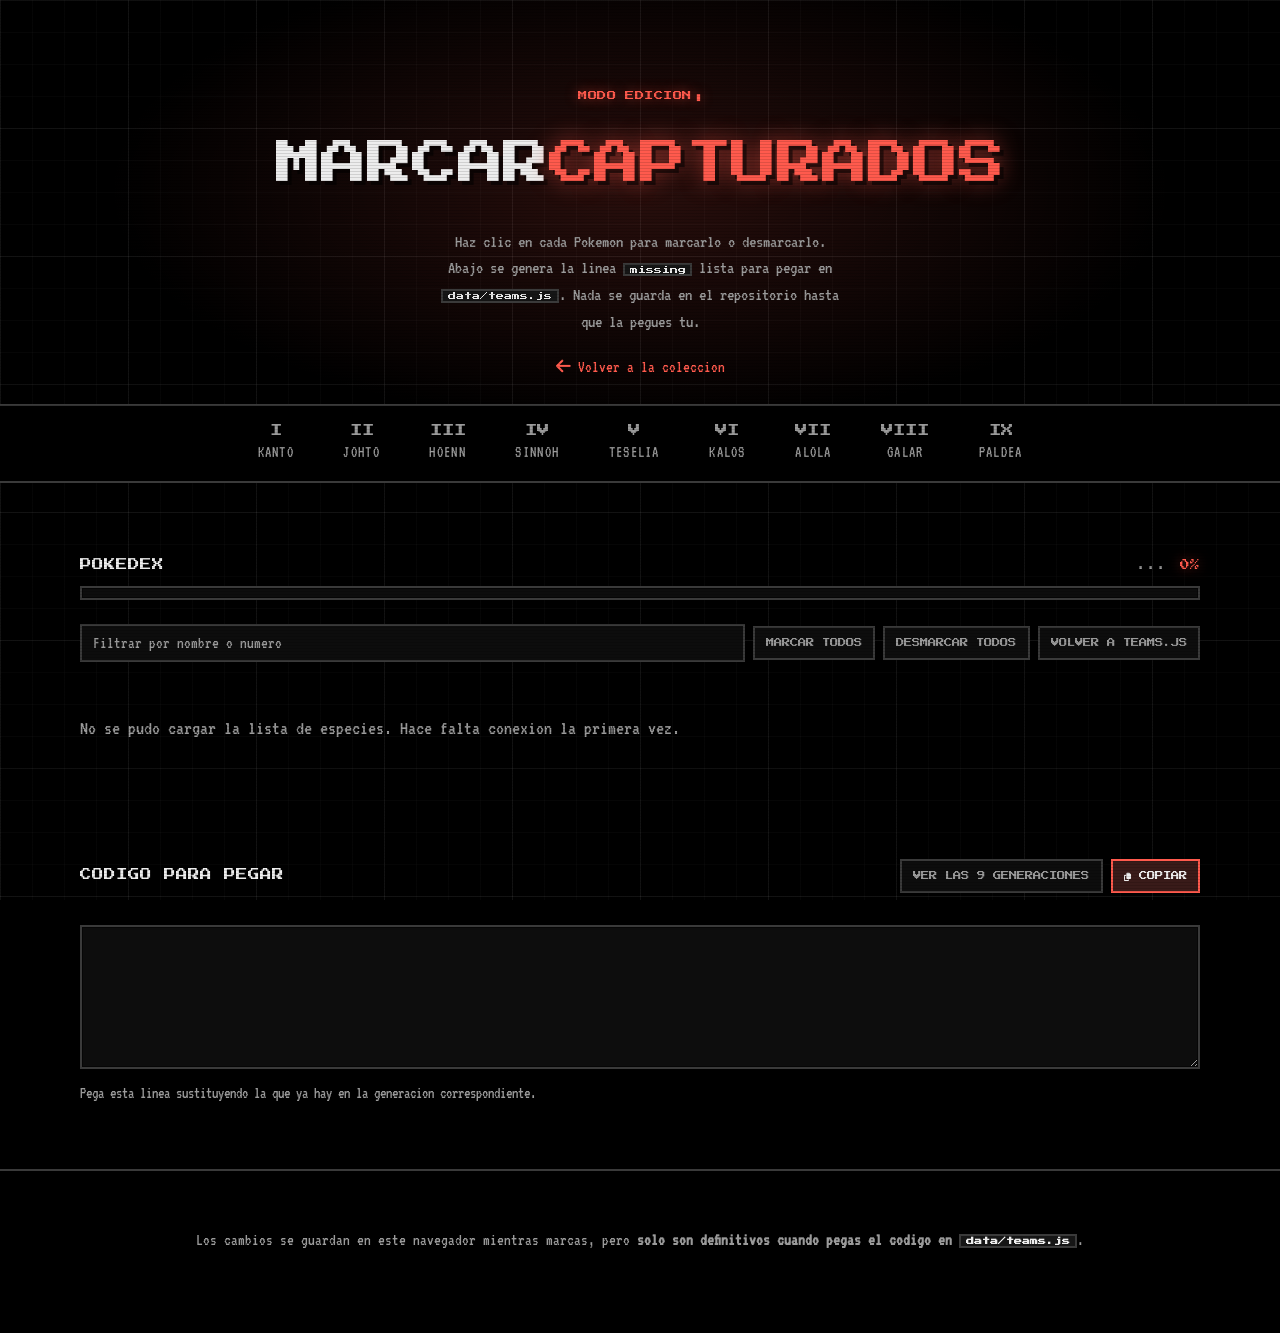
==== admin.html @ 4bc71fb0 "." ====
<!DOCTYPE html>
<html lang="es">
<head>
  <meta charset="UTF-8">
  <meta name="viewport" content="width=device-width, initial-scale=1.0">
  <title>Marcar capturados</title>
  <meta name="robots" content="noindex">
  <link rel="icon" href="data:image/svg+xml,<svg xmlns='http://www.w3.org/2000/svg' viewBox='0 0 16 16'><circle cx='8' cy='8' r='7' fill='%23fff' stroke='%23000' stroke-width='1.5'/><path d='M1 8h14' stroke='%23000' stroke-width='2'/><path d='M1 8a7 7 0 0 1 14 0z' fill='%23ff5a4d'/><circle cx='8' cy='8' r='2.5' fill='%23fff' stroke='%23000' stroke-width='1.5'/></svg>">
  <link rel="preconnect" href="https://raw.githubusercontent.com">
  <link rel="preconnect" href="https://fonts.googleapis.com">
  <link rel="preconnect" href="https://fonts.gstatic.com" crossorigin>
  <link href="https://fonts.googleapis.com/css2?family=Press+Start+2P&family=VT323&display=swap" rel="stylesheet">
  <link rel="stylesheet" href="https://cdnjs.cloudflare.com/ajax/libs/font-awesome/6.7.2/css/all.min.css"
        integrity="sha512-Evv84Mr4kqVGRNSgIGL/F/aIDqQb7xQ2vcrdIwxfjThSH8CSR7PBEakCr51Ck+w+/U6swU2Im1vVX0SVk9ABhg=="
        crossorigin="anonymous" referrerpolicy="no-referrer">
  <link rel="stylesheet" href="css/styles.css">
  <link rel="stylesheet" href="css/admin.css">
</head>
<body class="admin">

  <header class="masthead admin-masthead">
    <div class="wrap">
      <p class="eyebrow">Modo edicion</p>
      <h1 class="masthead-title">MARCAR<em>CAPTURADOS</em></h1>
      <p class="masthead-note">
        Haz clic en cada Pokemon para marcarlo o desmarcarlo. Abajo se genera la linea
        <code>missing</code> lista para pegar en <code>data/teams.js</code>.
        Nada se guarda en el repositorio hasta que la pegues tu.
      </p>
      <p class="admin-back"><a href="index.html"><i class="fa-solid fa-arrow-left"></i> Volver a la coleccion</a></p>
    </div>
  </header>

  <nav class="index-nav" aria-label="Indice de generaciones">
    <div class="wrap">
      <div class="index-row" id="adminNav" role="tablist"></div>
    </div>
  </nav>

  <main class="wrap">
    <section class="gen-section">
      <div class="section-head">
        <h2 class="section-label" id="adminTitle">Pokedex</h2>
        <p class="dex-progress">
          <span class="dex-count" id="adminCount">...</span>
          <span class="dex-pct" id="adminPct">0%</span>
        </p>
      </div>
      <div class="dex-bar"><span class="dex-bar-fill" id="adminBar"></span></div>

      <div class="admin-tools">
        <input class="admin-search" id="adminSearch" type="search"
               placeholder="Filtrar por nombre o numero" aria-label="Filtrar">
        <button class="admin-btn" id="btnTodos" type="button">Marcar todos</button>
        <button class="admin-btn" id="btnNinguno" type="button">Desmarcar todos</button>
        <button class="admin-btn" id="btnReset" type="button">Volver a teams.js</button>
      </div>

      <ul class="dex-grid" id="adminGrid"></ul>
    </section>

    <section class="admin-output">
      <div class="section-head">
        <h2 class="section-label">Codigo para pegar</h2>
        <div class="admin-tools">
          <button class="admin-btn" id="btnAmbito" type="button">Ver las 9 generaciones</button>
          <button class="admin-btn primary" id="btnCopiar" type="button">
            <i class="fa-solid fa-copy"></i> Copiar
          </button>
        </div>
      </div>
      <textarea class="admin-code" id="adminCode" readonly spellcheck="false"></textarea>
      <p class="admin-hint" id="adminHint">
        Pega esta linea sustituyendo la que ya hay en la generacion correspondiente.
      </p>
    </section>
  </main>

  <footer class="colophon">
    <div class="wrap">
      <p>Los cambios se guardan en este navegador mientras marcas, pero
         <b>solo son definitivos cuando pegas el codigo en <code>data/teams.js</code></b>.</p>
    </div>
  </footer>

  <script src="data/teams.js"></script>
  <script src="js/app.js"></script>
  <script src="js/admin.js"></script>
</body>
</html>
---- css/styles.css ----
/* ============================================================
   Mis Equipos Pokemon — hoja de estilo arcade
   Fondo oscuro, tipografia de 8 bits, laminas con marco de
   pixeles y lineas de barrido tipo CRT.
   ============================================================ */

:root {
  --bg:       #000000;
  --panel:    #0d0d0d;
  --panel-2:  #161616;
  --ink:      #ededed;
  --ink-2:    #9a9a9a;
  --rule:     #3a3a3a;
  --accent:   #ff5a4d;

  --male:   #6db8ff;
  --female: #ff7ab8;
  --neutral: #9a9a9a;

  --pixel: "Press Start 2P", "Courier New", monospace;
  --term:  "VT323", "Courier New", monospace;
}

* { box-sizing: border-box; }

html { scroll-behavior: smooth; }

body {
  position: relative;
  margin: 0;
  color: var(--ink);
  font-family: var(--term);
  font-size: 20px;
  line-height: 1.45;

  /* Rejilla de HUD sobre el negro: una fina cada 32px y otra marcada cada 128.
     Va fija, asi que se comporta como una capa de pantalla y no arrastra al hacer scroll. */
  background-color: var(--bg);
  background-image:
    repeating-linear-gradient(to right,  rgba(255, 255, 255, .05) 0 1px, transparent 1px 128px),
    repeating-linear-gradient(to bottom, rgba(255, 255, 255, .05) 0 1px, transparent 1px 128px),
    repeating-linear-gradient(to right,  rgba(255, 255, 255, .022) 0 1px, transparent 1px 32px),
    repeating-linear-gradient(to bottom, rgba(255, 255, 255, .022) 0 1px, transparent 1px 32px);
  background-attachment: fixed;
}

/* Lineas de barrido CRT */
body::after {
  content: "";
  position: fixed;
  inset: 0;
  z-index: 999;
  pointer-events: none;
  background: repeating-linear-gradient(
    to bottom,
    rgba(0, 0, 0, .22) 0 1px,
    transparent 1px 3px
  );
  opacity: .55;
}

a { color: var(--accent); text-underline-offset: .2em; }

.wrap {
  width: min(1120px, 100% - 3rem);
  margin-inline: auto;
}

.eyebrow {
  margin: 0;
  font-family: var(--pixel);
  font-size: .58rem;
  line-height: 1.8;
  letter-spacing: .05em;
  text-transform: uppercase;
  color: var(--accent);
  text-shadow: 0 0 12px color-mix(in srgb, var(--accent) 55%, transparent);
  transition: color .35s ease;
}

/* ===== Cabecera ===== */

.masthead {
  position: relative;
  padding: clamp(3rem, 8vw, 5.5rem) 0 clamp(1.75rem, 4vw, 2.75rem);
  text-align: center;
}

/* Halo del color de la generacion detras del titulo */
.masthead::before {
  content: "";
  position: absolute;
  inset: -30% 0 -10%;
  z-index: -1;
  pointer-events: none;
  background: radial-gradient(760px 340px at 50% 55%,
    color-mix(in srgb, var(--accent) 16%, transparent), transparent 70%);
  transition: background .45s ease;
}

.masthead .eyebrow::after {
  content: "\25AE";
  margin-left: .5em;
  animation: blink 1.05s steps(1) infinite;
}

@keyframes blink { 50% { opacity: 0; } }

.masthead-title {
  margin: 1.5rem 0 0;
  font-family: var(--pixel);
  font-weight: 400;
  font-size: clamp(1.3rem, 4.6vw, 2.9rem);
  line-height: 1.55;
  letter-spacing: -.01em;
  text-shadow: 4px 4px 0 rgba(0, 0, 0, .55);
}

.masthead-title em {
  font-style: normal;
  color: var(--accent);
  text-shadow:
    4px 4px 0 rgba(0, 0, 0, .55),
    0 0 22px color-mix(in srgb, var(--accent) 60%, transparent);
  transition: color .35s ease, text-shadow .35s ease;
}

.masthead-note {
  max-width: 46ch;
  margin: 1.75rem auto 0;
  color: var(--ink-2);
  font-size: 1.15rem;
}

/* ===== Indice de generaciones ===== */

.index-nav {
  position: sticky;
  top: 0;
  z-index: 20;
  background: color-mix(in srgb, var(--bg) 93%, transparent);
  backdrop-filter: blur(8px);
  border-top: 2px solid var(--rule);
  border-bottom: 2px solid var(--rule);
}

.index-row {
  display: flex;
  justify-content: center;
  gap: clamp(.9rem, 3vw, 2.4rem);
  padding: .85rem 0 .7rem;
  overflow-x: auto;
  scrollbar-width: none;
}

.index-row::-webkit-scrollbar { display: none; }

.index-item {
  flex: 0 0 auto;
  display: flex;
  flex-direction: column;
  align-items: center;
  gap: .3rem;
  padding: .25rem .35rem .4rem;
  border: 0;
  border-bottom: 3px solid transparent;
  background: none;
  color: var(--ink-2);
  font: inherit;
  cursor: pointer;
  transition: color .15s ease, border-color .15s ease;
}

.index-item .roman {
  /* Alto fijo para que el trofeo y los numerales ocupen lo mismo y las
     etiquetas de debajo queden a la misma altura */
  display: flex;
  align-items: center;
  justify-content: center;
  height: 1rem;
  font-family: var(--pixel);
  font-size: .78rem;
  line-height: 1;
}

.index-item .region {
  font-size: 1rem;
  line-height: 1;
  letter-spacing: .08em;
  text-transform: uppercase;
}

.index-item:hover { color: var(--ink); }

.index-item[aria-selected="true"] {
  color: var(--accent);
  border-bottom-color: var(--accent);
  text-shadow: 0 0 14px color-mix(in srgb, var(--accent) 55%, transparent);
}

/* ===== Encabezado de la generacion ===== */

.gen-section { padding: clamp(2.5rem, 6vw, 4.5rem) 0 4rem; }

.gen-head {
  position: relative;
  padding-bottom: 1.4rem;
  margin-bottom: clamp(2.25rem, 4.5vw, 3.5rem);
  border-bottom: 2px solid var(--rule);
}

.gen-watermark {
  position: absolute;
  top: 50%;
  right: 0;
  transform: translateY(-52%);
  font-family: var(--pixel);
  font-size: clamp(3.5rem, 11vw, 8rem);
  line-height: .8;
  color: color-mix(in srgb, var(--accent) 15%, transparent);
  pointer-events: none;
  user-select: none;
  transition: color .35s ease;
}

.gen-head .eyebrow { position: relative; }

.gen-title {
  position: relative;
  margin: .9rem 0 0;
  font-family: var(--pixel);
  font-weight: 400;
  font-size: clamp(.95rem, 2.9vw, 1.7rem);
  line-height: 1.5;
  text-transform: uppercase;
  text-shadow: 3px 3px 0 rgba(0, 0, 0, .5);
}

.gen-meta {
  position: relative;
  margin: .9rem 0 0;
  font-size: 1.15rem;
  letter-spacing: .06em;
  text-transform: uppercase;
  color: var(--ink-2);
}

.gen-meta b {
  color: var(--accent);
  font-weight: 400;
  text-shadow: 0 0 12px color-mix(in srgb, var(--accent) 45%, transparent);
}

.gen-meta .dot { margin: 0 .5rem; opacity: .55; }

/* El trofeo del Salon de la Fama, en el indice y como marca de agua */
.index-hall .roman { font-size: .82rem; }

.gen-watermark .fa-trophy { font-size: .75em; }

.hall-empty {
  margin: 0;
  padding: 3rem 0;
  color: var(--ink-2);
  font-size: 1.15rem;
  line-height: 1.7;
}

.hall-empty code {
  padding: .1rem .35rem;
  background: var(--panel-2);
  border: 2px solid var(--rule);
  font-family: var(--pixel);
  font-size: .55rem;
  color: var(--ink);
}

/* ===== Laminas ===== */

.plates {
  display: grid;
  grid-template-columns: repeat(auto-fill, minmax(280px, 1fr));
  gap: clamp(2rem, 3.5vw, 3rem) clamp(1.25rem, 2.5vw, 2.25rem);
}

.plate {
  display: flex;
  flex-direction: column;
  animation: pop .35s steps(4) backwards;
}

@keyframes pop {
  from { opacity: 0; transform: translateY(8px); }
  to   { opacity: 1; transform: none; }
}

.plate-figure {
  position: relative;
  display: grid;
  place-items: center;
  aspect-ratio: 1;
  padding: 1.25rem;
  background:
    repeating-linear-gradient(to right, rgba(255, 255, 255, .045) 0 1px, transparent 1px 10px),
    repeating-linear-gradient(to bottom, rgba(255, 255, 255, .045) 0 1px, transparent 1px 10px),
    var(--panel);
  border: 2px solid var(--rule);
  box-shadow: inset 0 0 0 1px rgba(0, 0, 0, .55);
  overflow: hidden;
  transition: border-color .2s ease, box-shadow .2s ease;
}

.plate:hover .plate-figure {
  border-color: color-mix(in srgb, var(--accent) 75%, var(--rule));
  box-shadow:
    inset 0 0 0 1px rgba(0, 0, 0, .55),
    0 0 22px -6px var(--accent);
}

.plate-img {
  width: 100%;
  height: 100%;
  object-fit: contain;
  image-rendering: pixelated;
  filter: drop-shadow(4px 4px 0 rgba(0, 0, 0, .45));
  transition: transform .18s steps(3);
}

.plate:hover .plate-img { transform: scale(1.08); }

.plate-index {
  display: flex;
  justify-content: space-between;
  align-items: center;
  gap: .5rem;
  padding: .7rem 0 .5rem;
  border-bottom: 2px solid var(--rule);
  font-family: var(--pixel);
  font-size: .5rem;
  line-height: 1.6;
  color: var(--ink-2);
}

.plate-index .num {
  color: var(--accent);
  text-shadow: 0 0 12px color-mix(in srgb, var(--accent) 50%, transparent);
}

.plate-name {
  margin: .9rem 0 .35rem;
  font-family: var(--pixel);
  font-weight: 400;
  font-size: .82rem;
  line-height: 1.5;
  overflow-wrap: anywhere;
  text-shadow: 2px 2px 0 rgba(0, 0, 0, .5);
}

.plate-species {
  margin: 0;
  font-size: 1.1rem;
  letter-spacing: .04em;
  color: var(--ink-2);
}

.plate-species .sep { margin: 0 .35rem; opacity: .5; }

.gender {
  display: inline-block;
  font-size: .85em;
  vertical-align: .04em;
}

.gender.m { color: var(--male); }
.gender.f { color: var(--female); }
.gender.n { color: var(--neutral); }

.plate-note {
  display: block;
  margin-top: .35rem;
  font-family: var(--pixel);
  font-size: .48rem;
  line-height: 1.6;
  text-transform: uppercase;
  color: #ffd45c;
  text-shadow: 0 0 12px rgba(255, 212, 92, .5);
}

/* Tipos: bloques de HUD */
.plate-types {
  display: flex;
  flex-wrap: wrap;
  gap: .4rem;
  margin: .85rem 0 0;
  padding: 0;
  list-style: none;
  min-height: 26px;
}

.type-chip {
  /* Todos los badges igual de anchos, tomando el nombre mas largo: "Electrico"
     y "Siniestro", de 9 caracteres. Press Start 2P es monoespaciada, asi que
     9ch mas el espaciado entre letras da el ancho exacto. Va en content-box
     para que el relleno y el borde se sumen aparte y siga cuadrando en movil,
     donde el padding es menor. */
  box-sizing: content-box;
  min-width: calc(9ch + .36em);
  text-align: center;
  padding: .38rem .5rem .3rem;
  border: 2px solid color-mix(in srgb, var(--t) 65%, transparent);
  background: color-mix(in srgb, var(--t) 20%, transparent);
  font-family: var(--pixel);
  font-size: .48rem;
  line-height: 1.3;
  letter-spacing: .04em;
  text-transform: uppercase;
  color: color-mix(in srgb, var(--t) 45%, #ffffff);
}

/* Ball de captura: marca en la esquina de la lamina */
.ball-mark {
  position: absolute;
  top: .55rem;
  right: .55rem;
  /* 45px = 1,5x el sprite (30px); en pantallas HiDPI cae en 3x exacto.
     El recuadro evita que la ball se pierda sobre las alas de algunos sprites. */
  box-sizing: content-box;
  width: 45px;
  height: 45px;
  padding: 5px;
  object-fit: contain;
  image-rendering: pixelated;
  background: rgba(0, 0, 0, .88);
  border: 2px solid var(--rule);
  box-shadow: 3px 3px 0 rgba(0, 0, 0, .5);
  transition: transform .18s steps(3), border-color .2s ease;
}

/* Solo el sprite del Pokemon cambia de tamaño al pasar el raton; la ball
   se limita a encender su borde. */
.plate:hover .ball-mark {
  border-color: color-mix(in srgb, var(--accent) 75%, var(--rule));
}

/* Forma regional: etiqueta en la esquina opuesta a la ball */
.form-mark {
  position: absolute;
  bottom: .55rem;
  left: .55rem;
  padding: .4rem .5rem .32rem;
  background: rgba(0, 0, 0, .88);
  border: 2px solid color-mix(in srgb, var(--accent) 70%, var(--rule));
  box-shadow: 3px 3px 0 rgba(0, 0, 0, .5);
  font-family: var(--pixel);
  font-size: .48rem;
  line-height: 1.3;
  letter-spacing: .04em;
  text-transform: uppercase;
  color: var(--accent);
  text-shadow: 0 0 12px color-mix(in srgb, var(--accent) 55%, transparent);
}

/* Hueco sin registrar */
.plate-empty .plate-figure {
  background: none;
  border-style: dashed;
  border-color: color-mix(in srgb, var(--rule) 80%, transparent);
  box-shadow: none;
}

.plate-empty .empty-mark {
  font-family: var(--pixel);
  font-size: 1.6rem;
  color: color-mix(in srgb, var(--ink-2) 40%, transparent);
}

.plate-empty .plate-name {
  color: var(--ink-2);
  opacity: .7;
}

/* ===== Pokedex de la generacion ===== */

.section-label {
  margin: 0;
  font-family: var(--pixel);
  font-weight: 400;
  font-size: .72rem;
  line-height: 1.6;
  text-transform: uppercase;
  color: var(--ink);
}

/* El rotulo del equipo va antes de las laminas */
.plates + .dex-section { margin-top: clamp(3rem, 6vw, 4.5rem); }

.section-label + .plates { margin-top: 1.5rem; }

.section-head {
  display: flex;
  flex-wrap: wrap;
  align-items: baseline;
  justify-content: space-between;
  gap: .5rem 1rem;
  margin-bottom: .8rem;
}

.dex-progress {
  display: flex;
  align-items: baseline;
  gap: .8rem;
  margin: 0;
  font-family: var(--pixel);
  font-size: .6rem;
  line-height: 1.6;
  color: var(--ink-2);
}

.dex-pct {
  color: var(--accent);
  text-shadow: 0 0 12px color-mix(in srgb, var(--accent) 50%, transparent);
}

/* Barra de progreso a bloques */
.dex-bar {
  height: 14px;
  margin-bottom: 1.5rem;
  background: var(--panel);
  border: 2px solid var(--rule);
  box-shadow: inset 0 0 0 1px rgba(0, 0, 0, .55);
  overflow: hidden;
}

.dex-bar-fill {
  display: block;
  width: 0;
  height: 100%;
  background: var(--accent);
  box-shadow: 0 0 14px -2px var(--accent);
  transition: width .5s steps(12);
}

.dex-grid {
  display: grid;
  grid-template-columns: repeat(auto-fill, minmax(96px, 1fr));
  gap: .6rem;
  margin: 0;
  padding: 0;
  list-style: none;
}

.dex-tile {
  display: flex;
  flex-direction: column;
  align-items: center;
  gap: .15rem;
  padding: .5rem .3rem .45rem;
  background: var(--panel);
  border: 2px solid var(--rule);
  transition: border-color .15s ease, background .15s ease;
}

.dex-sprite {
  width: 64px;
  height: 64px;
  object-fit: contain;
  image-rendering: pixelated;
  /* Sin capturar se ve apagado, como una entrada sin registrar */
  filter: grayscale(1) brightness(.42) contrast(.75);
  transition: filter .2s ease;
}

.dex-num {
  font-family: var(--pixel);
  font-size: .42rem;
  line-height: 1.5;
  color: var(--ink-2);
}

.dex-name {
  font-size: .82rem;
  line-height: 1.15;
  text-align: center;
  color: var(--ink-2);
  overflow-wrap: anywhere;
}

.dex-tile.caught {
  background: color-mix(in srgb, var(--accent) 10%, var(--panel));
  border-color: color-mix(in srgb, var(--accent) 65%, var(--rule));
}

.dex-tile.caught .dex-sprite { filter: none; }
.dex-tile.caught .dex-num { color: var(--accent); }
.dex-tile.caught .dex-name { color: var(--ink); }

.dex-tile:hover { border-color: var(--accent); }

/* Las formas regionales van al final y se distinguen del bloque de especies */
.dex-tile.variante { border-style: dashed; }
.dex-tile.variante.caught { border-style: solid; }

.dex-tile.variante .dex-num::after {
  content: " \25C6";
  font-size: .8em;
  opacity: .8;
}

.dex-error {
  padding: 2rem 0;
  color: var(--ink-2);
}

/* ===== Colofon ===== */

.colophon {
  padding: 2.5rem 0 4rem;
  border-top: 2px solid var(--rule);
  color: var(--ink-2);
  font-size: 1.05rem;
  text-align: center;
}

.colophon p + p { margin-top: .75rem; max-width: 56ch; margin-inline: auto; }

/* ===== Tipos ===== */

.t-normal   { --t: #9099a1; }
.t-fire     { --t: #ff9d55; }
.t-water    { --t: #4d90d5; }
.t-electric { --t: #f4d23c; }
.t-grass    { --t: #63bc5a; }
.t-ice      { --t: #74cec0; }
.t-fighting { --t: #ce4069; }
.t-poison   { --t: #ab6ac8; }
.t-ground   { --t: #d97845; }
.t-flying   { --t: #8fa8dd; }
.t-psychic  { --t: #f97176; }
.t-bug      { --t: #90c12c; }
.t-rock     { --t: #c7b78b; }
.t-ghost    { --t: #6b7fd0; }
.t-dragon   { --t: #4b8ee0; }
.t-dark     { --t: #8b81a0; }
.t-steel    { --t: #6fa9bf; }
.t-fairy    { --t: #ec8fe6; }

/* ===== Responsive ===== */

@media (max-width: 640px) {
  body { font-size: 18px; }
  .wrap { width: min(1120px, 100% - 1.5rem); }
  .plates { grid-template-columns: repeat(auto-fill, minmax(145px, 1fr)); gap: 1.5rem .9rem; }
  .plate-figure { padding: .6rem; }
  .plate-name { font-size: .62rem; }
  .plate-index { font-size: .42rem; }
  .type-chip { font-size: .42rem; padding: .32rem .4rem .26rem; }
  .ball-mark { width: 24px; height: 24px; padding: 3px; }
  .index-row { justify-content: flex-start; }
}

@media (prefers-reduced-motion: reduce) {
  * { animation: none !important; transition: none !important; }
}
---- css/admin.css ----
/* ============================================================
   Estilos propios de admin.html (marcar capturados)
   Se carga despues de styles.css y solo añade lo suyo.
   ============================================================ */

.admin-masthead { padding-bottom: 1.5rem; }

.admin-masthead .masthead-note { max-width: 58ch; }

.admin-masthead code,
.colophon code {
  padding: .05rem .3rem;
  background: var(--panel-2);
  border: 2px solid var(--rule);
  font-family: var(--pixel);
  font-size: .5rem;
  color: var(--ink);
}

.admin-back {
  margin: 1.25rem 0 0;
  font-size: 1.05rem;
}

.admin-back a { text-decoration: none; }
.admin-back a:hover { text-decoration: underline; }

/* ===== Barra de herramientas ===== */

.admin-tools {
  display: flex;
  flex-wrap: wrap;
  gap: .5rem;
  align-items: center;
  margin-bottom: 1.25rem;
}

.admin-search {
  flex: 1 1 220px;
  min-width: 0;
  padding: .55rem .7rem;
  background: var(--panel);
  border: 2px solid var(--rule);
  color: var(--ink);
  font-family: var(--term);
  font-size: 1.05rem;
}

.admin-search::placeholder { color: var(--ink-2); }

.admin-search:focus-visible,
.admin-btn:focus-visible,
.admin-code:focus-visible,
.dex-tile:focus-visible {
  outline: 2px solid var(--accent);
  outline-offset: 2px;
}

.admin-btn {
  padding: .6rem .7rem .5rem;
  background: var(--panel);
  border: 2px solid var(--rule);
  color: var(--ink-2);
  font-family: var(--pixel);
  font-size: .52rem;
  line-height: 1.5;
  text-transform: uppercase;
  cursor: pointer;
  transition: color .15s ease, border-color .15s ease, background .15s ease;
}

.admin-btn:hover {
  color: var(--ink);
  border-color: var(--accent);
}

.admin-btn.primary {
  background: color-mix(in srgb, var(--accent) 18%, var(--panel));
  border-color: var(--accent);
  color: var(--ink);
}

/* ===== Casillas marcables ===== */

.admin-tile { cursor: pointer; }

.admin-tile[hidden] { display: none; }

.admin-tile:not(.caught):hover .dex-sprite { filter: grayscale(.4) brightness(.8); }

.admin-tile.locked {
  cursor: default;
  border-style: dashed;
}

.tile-lock {
  position: absolute;
  top: .3rem;
  right: .35rem;
  font-size: .6rem;
  color: var(--accent);
}

.admin-tile { position: relative; }

/* ===== Codigo generado ===== */

.admin-output {
  padding-bottom: 4rem;
}

.admin-code {
  display: block;
  width: 100%;
  min-height: 7.5rem;
  padding: 1rem;
  background: var(--panel);
  border: 2px solid var(--rule);
  box-shadow: inset 0 0 0 1px rgba(0, 0, 0, .55);
  color: var(--ink);
  font-family: "Consolas", "Courier New", monospace;
  font-size: .95rem;
  line-height: 1.6;
  resize: vertical;
  white-space: pre;
  overflow-wrap: normal;
  overflow-x: auto;
}

.admin-output .admin-code { min-height: 9rem; }

.admin-hint {
  margin: .8rem 0 0;
  color: var(--ink-2);
  font-size: 1rem;
}

@media (max-width: 640px) {
  .admin-tools { gap: .4rem; }
  .admin-btn { font-size: .46rem; }
  .admin-code { font-size: .85rem; }
}
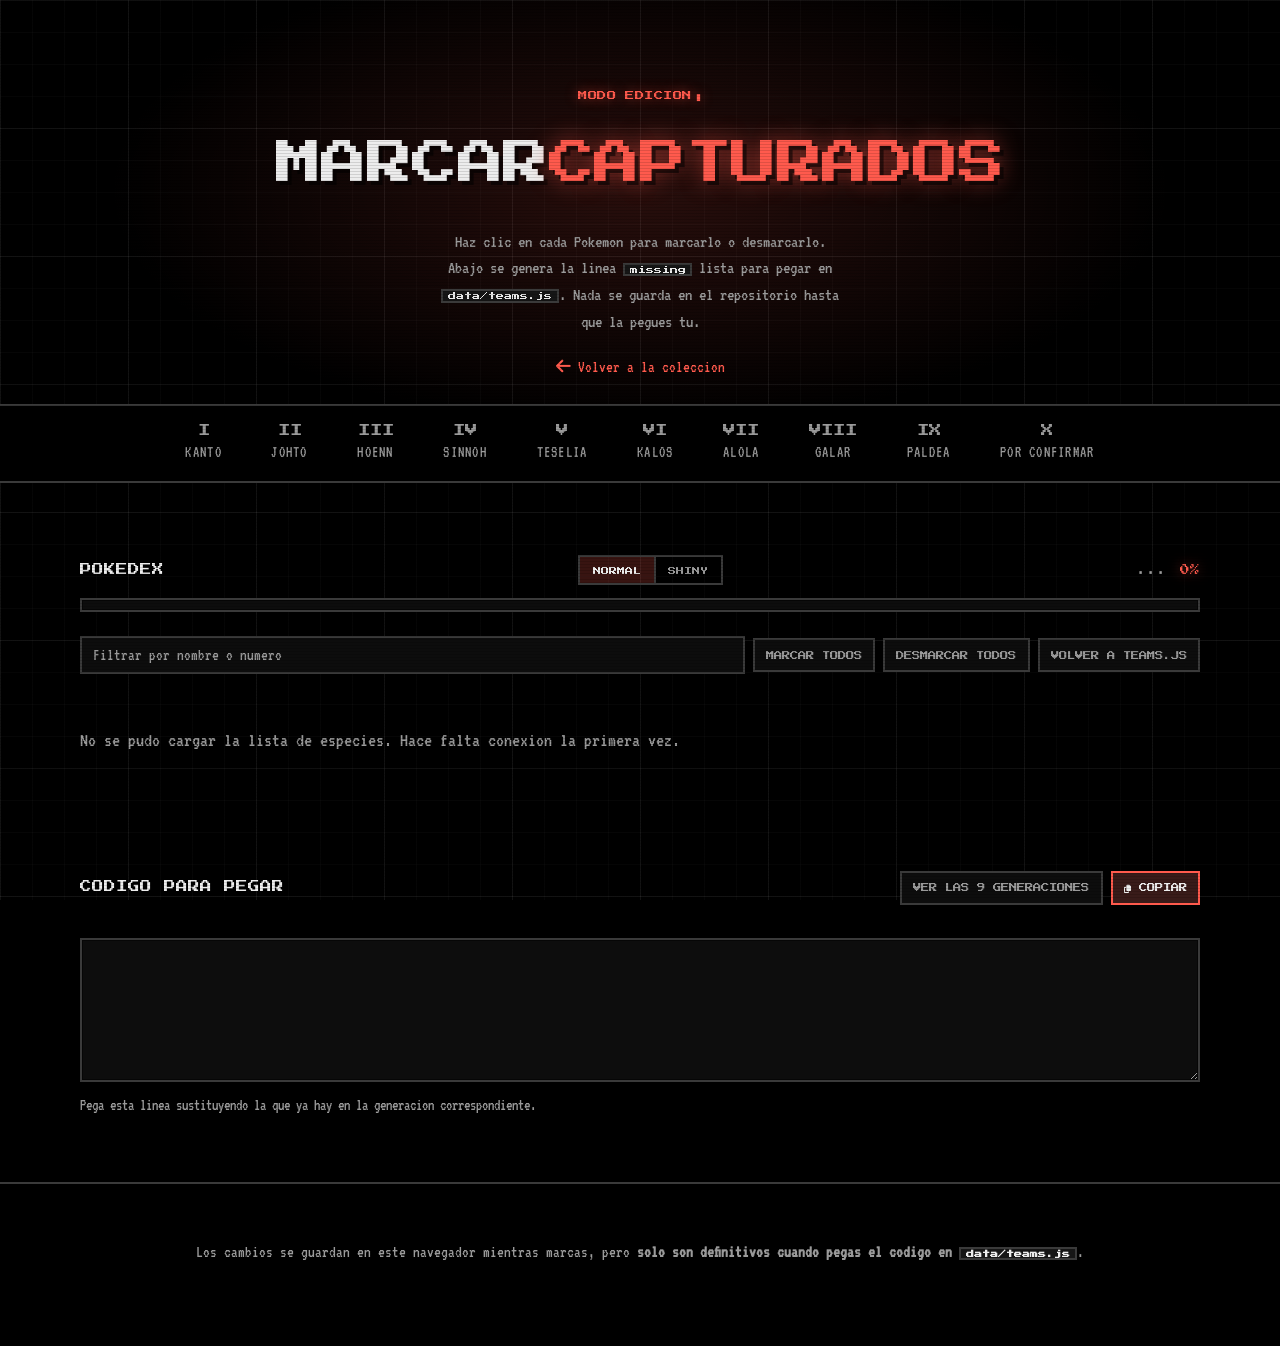
==== commit 25c34ce2: "." ====
--- a/admin.html
+++ b/admin.html
@@ -41,6 +41,10 @@
     <section class="gen-section">
       <div class="section-head">
         <h2 class="section-label" id="adminTitle">Pokedex</h2>
+        <div class="dex-modos" id="adminModos" role="tablist" aria-label="Tipo de Pokedex">
+          <button class="dex-modo" type="button" role="tab" data-modo="normal" aria-selected="true">Normal</button>
+          <button class="dex-modo" type="button" role="tab" data-modo="shiny" aria-selected="false">Shiny</button>
+        </div>
         <p class="dex-progress">
           <span class="dex-count" id="adminCount">...</span>
           <span class="dex-pct" id="adminPct">0%</span>
--- a/css/styles.css
+++ b/css/styles.css
@@ -503,6 +503,40 @@
   justify-content: space-between;
   gap: .5rem 1rem;
   margin-bottom: .8rem;
+}
+
+/* Pestañas Normal / Shiny de la Pokedex */
+.dex-modos {
+  display: flex;
+  gap: 0;
+  border: 2px solid var(--rule);
+}
+
+.dex-modo {
+  padding: .5rem .8rem .42rem;
+  border: 0;
+  background: none;
+  color: var(--ink-2);
+  font-family: var(--pixel);
+  font-size: .5rem;
+  line-height: 1.5;
+  text-transform: uppercase;
+  cursor: pointer;
+  transition: color .15s ease, background .15s ease;
+}
+
+.dex-modo + .dex-modo { border-left: 2px solid var(--rule); }
+
+.dex-modo:hover { color: var(--ink); }
+
+.dex-modo[aria-selected="true"] {
+  background: color-mix(in srgb, var(--accent) 22%, transparent);
+  color: var(--ink);
+}
+
+.dex-modo[data-modo="shiny"][aria-selected="true"] {
+  color: #ffd45c;
+  text-shadow: 0 0 12px rgba(255, 212, 92, .55);
 }
 
 .dex-progress {
